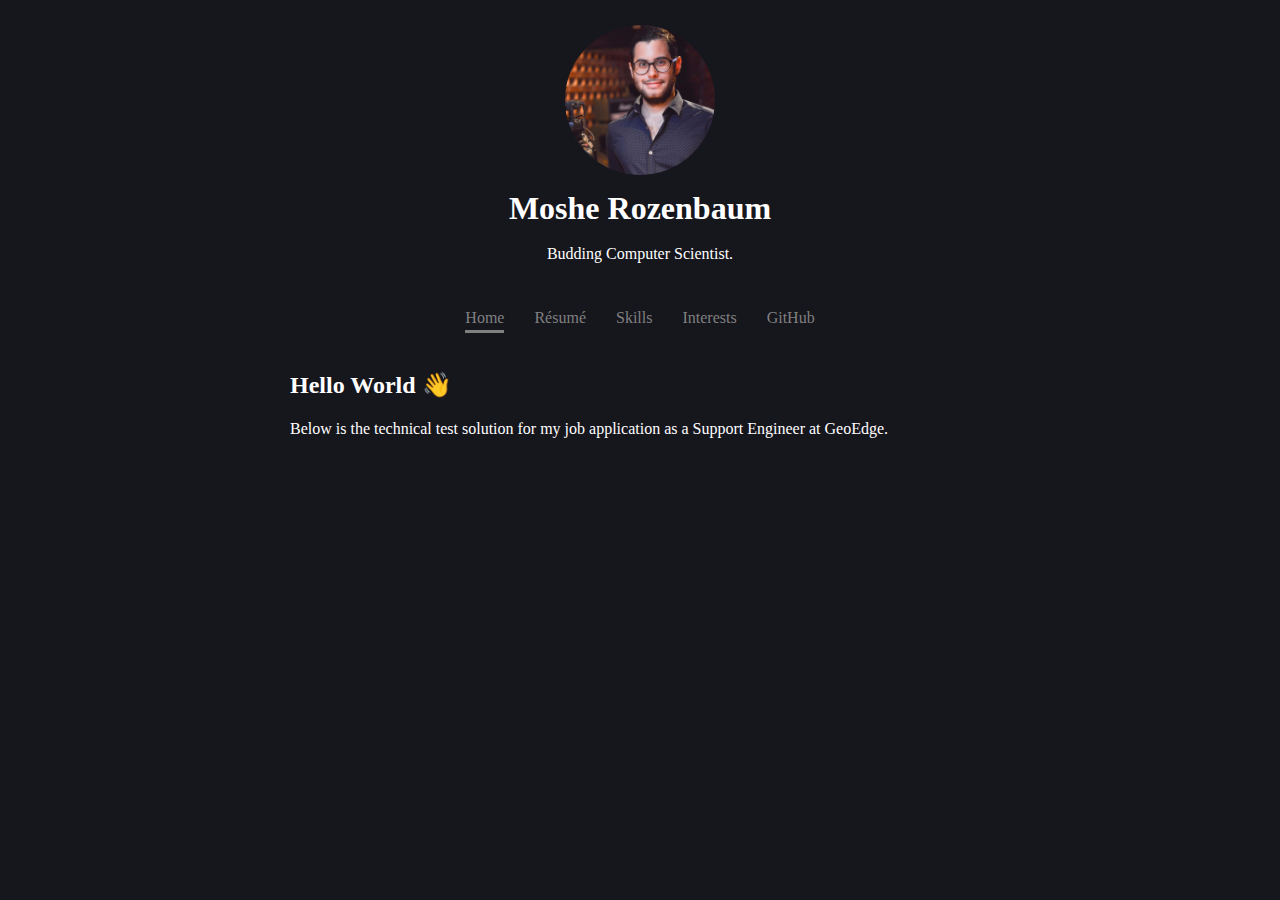
==== geoedge.html @ 0287fb43 "a" ====
<!DOCTYPE html>
<html lang="en">
<head>
    <meta charset="UTF-8">
    <meta http-equiv="X-UA-Compatible" content="IE=edge">
    <meta name="viewport" content="width=device-width, initial-scale=1.0">
    <link href="https://cdn.jsdelivr.net/npm/bootstrap@5.0.2/dist/css/bootstrap.min.css" rel="stylesheet" integrity="sha384-EVSTQN3/azprG1Anm3QDgpJLIm9Nao0Yz1ztcQTwFspd3yD65VohhpuuCOmLASjC" crossorigin="anonymous">
    <link href="styles.css" rel="stylesheet">
    <script src="https://cdn.jsdelivr.net/npm/bootstrap@5.0.2/dist/js/bootstrap.bundle.min.js" integrity="sha384-MrcW6ZMFYlzcLA8Nl+NtUVF0sA7MsXsP1UyJoMp4YLEuNSfAP+JcXn/tWtIaxVXM" crossorigin="anonymous"></script>
    <title>Moshe Rozenbaum</title>
    <link rel="stylesheet" href="styles.css">
    <link href="https://fonts.googleapis.com/css?family=Lato&amp;display=swap" rel="stylesheet">
    <!--Adsense code-->
    <script async src="https://pagead2.googlesyndication.com/pagead/js/adsbygoogle.js?client=ca-pub-1556219901719704"
     crossorigin="anonymous"></script>
</head>
<body>
    <div class="profile-picture">
        <img src="images/moshe-profile.jpg" alt="moshe-rozenbaum-cv-picture">
    </div>
<div class="content">
    <h1>
        Moshe Rozenbaum
    </h1>
    <p class="explanation">Budding Computer Scientist.</p>
    <div class="navigation">
        <ul>
            <li class="current">Home</li>
            <li><a href="./resume.html">Résumé</a></li>
            <li><a href="./skills.html">Skills</a></li>
            <li>Interests</li>
            <li><a href="https://github.com/mrozenbaum8" target="_blank">GitHub</a></li>
        </ul>
    </div>
    <h2>
        Hello World 👋
    </h2>
    <p>
        Below is the technical test solution for my job application as a Support Engineer at GeoEdge.
    </p>
    <div>
        <!--Add code here-->
    </div>
    </div>
    </div>
</div>
</body>
</html>
---- styles.css ----
body{
    background-color: rgb(22, 22, 29);
    color: white;
    line-height: 24px;
}

.content{
    max-width: 700px;
    margin-left: auto;
    margin-right: auto;
    padding-right: 12px;
    padding-left: 12px;
    margin-bottom: 75px;
}

.profile-picture{
    margin-top: 25px;
    display: flex;
    justify-content: center;
    margin-bottom: 0px;
}

.profile-picture img{
    width: 150px;
    border-radius: 50%;
}

.explanation{
    text-align: center;

}

.navigation ul{
    list-style-type: none;
    padding-left: 0;
    display: flex;
    flex-direction: row;
    justify-content: center;
    gap: 30px;
    color: gray;
    margin-top: 40px;
    margin-bottom: 40px;
}

.navigation a{
    color: gray;
}

.navigation a:hover{
    color: #258cdb;
}

.navigation .current{
    border-width: 1px;
    border-color: #258cdb;
    border-bottom: solid;
}

h1{
    display: flex;
    justify-content: center;
}

p{
    line-height: 1.5;
}

a{
    color: #258cdb;
    text-decoration: none;
}
a:hover{
    text-decoration: underline;
}

.github-calendar{
    max-width: 100%;
}

.core-skills{
    display: flex;
    flex-direction: row;
    flex-wrap: wrap;
    gap: 10px;
    padding: 0;
    margin: 0;
    list-style-type: none;
}

.accordion-body {
    color: black;
}

#skills_h2 {
    text-align: center;
}

#video_esek {
    display: flex;
    flex-direction: column;
    justify-content: center;
    text-align: center;
}
---- styles.css ----
body{
    background-color: rgb(22, 22, 29);
    color: white;
    line-height: 24px;
}

.content{
    max-width: 700px;
    margin-left: auto;
    margin-right: auto;
    padding-right: 12px;
    padding-left: 12px;
    margin-bottom: 75px;
}

.profile-picture{
    margin-top: 25px;
    display: flex;
    justify-content: center;
    margin-bottom: 0px;
}

.profile-picture img{
    width: 150px;
    border-radius: 50%;
}

.explanation{
    text-align: center;

}

.navigation ul{
    list-style-type: none;
    padding-left: 0;
    display: flex;
    flex-direction: row;
    justify-content: center;
    gap: 30px;
    color: gray;
    margin-top: 40px;
    margin-bottom: 40px;
}

.navigation a{
    color: gray;
}

.navigation a:hover{
    color: #258cdb;
}

.navigation .current{
    border-width: 1px;
    border-color: #258cdb;
    border-bottom: solid;
}

h1{
    display: flex;
    justify-content: center;
}

p{
    line-height: 1.5;
}

a{
    color: #258cdb;
    text-decoration: none;
}
a:hover{
    text-decoration: underline;
}

.github-calendar{
    max-width: 100%;
}

.core-skills{
    display: flex;
    flex-direction: row;
    flex-wrap: wrap;
    gap: 10px;
    padding: 0;
    margin: 0;
    list-style-type: none;
}

.accordion-body {
    color: black;
}

#skills_h2 {
    text-align: center;
}

#video_esek {
    display: flex;
    flex-direction: column;
    justify-content: center;
    text-align: center;
}
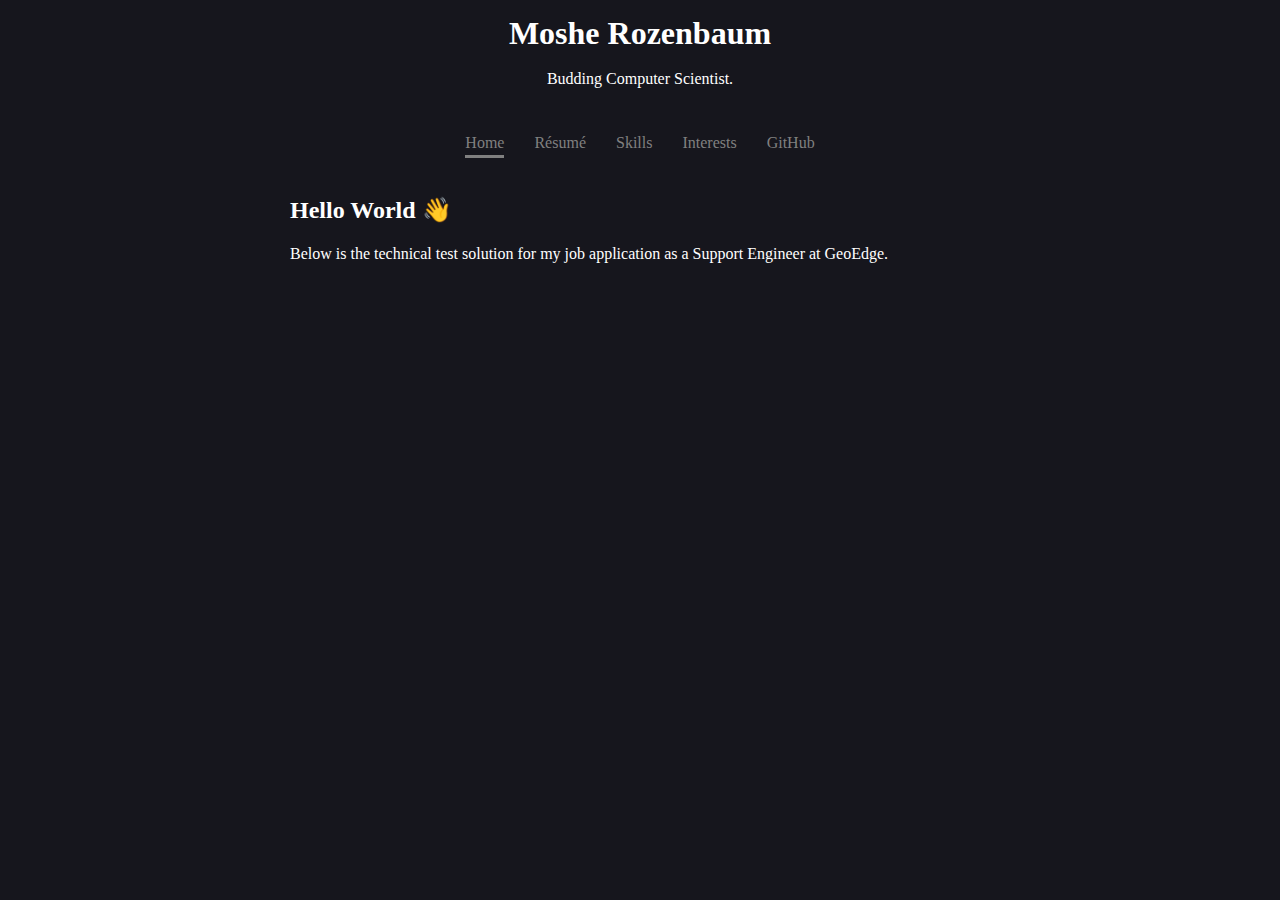
==== commit 5f535f92: "a" ====
--- a/geoedge.html
+++ b/geoedge.html
@@ -11,14 +11,20 @@
     <title>Moshe Rozenbaum</title>
     <link rel="stylesheet" href="styles.css">
     <link href="https://fonts.googleapis.com/css?family=Lato&amp;display=swap" rel="stylesheet">
-    <!--Adsense code-->
+    <!--GeoEdge-->
+    <script>
+        window.grumi = {       
+            key: '46cddff2-f4fe-4495-96ed-5ab3344235ce'
+        };
+    </script>
+    <script src="//rumcdn.geoedge.be/46cddff2-f4fe-4495-96ed-5ab3344235ce/grumi-ip.js" async></script>
+
+    <!--Adsense-->
     <script async src="https://pagead2.googlesyndication.com/pagead/js/adsbygoogle.js?client=ca-pub-1556219901719704"
      crossorigin="anonymous"></script>
 </head>
 <body>
-    <div class="profile-picture">
-        <img src="images/moshe-profile.jpg" alt="moshe-rozenbaum-cv-picture">
-    </div>
+    
 <div class="content">
     <h1>
         Moshe Rozenbaum
@@ -40,7 +46,17 @@
         Below is the technical test solution for my job application as a Support Engineer at GeoEdge.
     </p>
     <div>
-        <!--Add code here-->
+        <script async src="https://pagead2.googlesyndication.com/pagead/js/adsbygoogle.js?client=ca-pub-1556219901719704"
+     crossorigin="anonymous"></script>
+<ins class="adsbygoogle"
+     style="display:block; text-align:center;"
+     data-ad-layout="in-article"
+     data-ad-format="fluid"
+     data-ad-client="ca-pub-1556219901719704"
+     data-ad-slot="4999779964"></ins>
+<script>
+     (adsbygoogle = window.adsbygoogle || []).push({});
+</script>
     </div>
     </div>
     </div>
